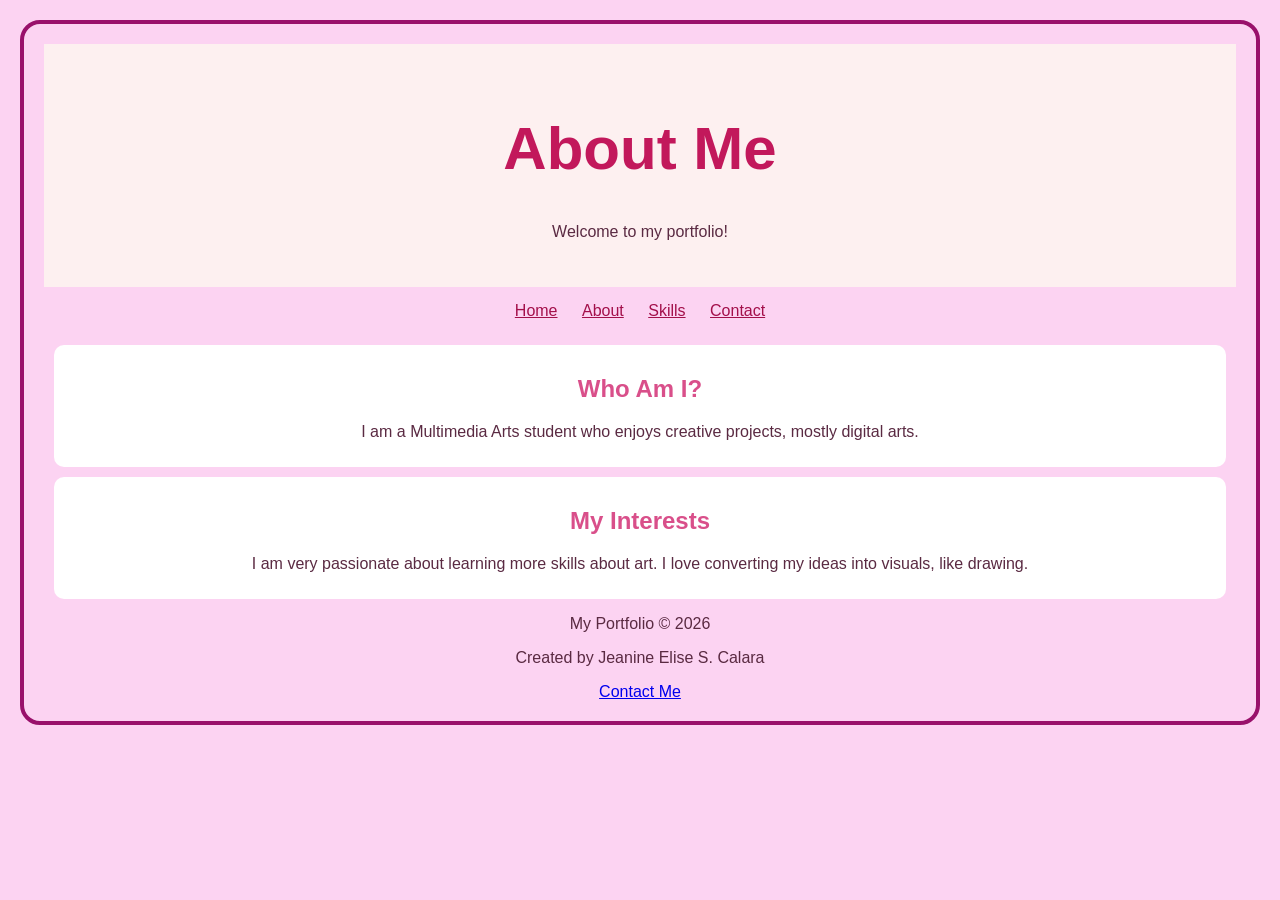
==== about.html @ 8e0172e3 "Add about page and update homepage" ====
<!DOCTYPE html>
<html lang="en">
<head>
    <meta charset="UTF-8">
    <meta name="viewport" content="width=device-width, initial-scale=1.0">
    <title>About Me</title>
</head>
<style>
    body {
        background-color: #fcd3f2;
        font-family: "Comic Sans MS", "Arial Rounded MT Bold", Arial, sans-serif;
        text-align: center;
        border: 4px solid #99106b; 
        border-radius: 20px; 
        margin: 20px; 
        padding: 20px;
    }
    header {
        background-color: rgb(253, 240, 240);
        padding: 30px;
        
    }
    h1 {
    color: #c2185b;
}
header h1 {
    font-size: 60px;
}

h2 {
    color: #d94f8a;
}

h3 {
    color: #a83d6d;
}

p {
    color: #5a2a42;
}

    
    nav {
        padding: 15px
    }
    nav a {
        margin: 10px;
        color: #a30f4a;
    }
    section {
        background-color: white;
        margin: 10px;
        padding: 10px;
        border-radius: 10px;
    }
    
    </style>
    </head>

<body>
    <header>
        <h1>
            About Me
        </h1>
        <p> Welcome to my portfolio!</p>
    </header>
    <nav>
        <a href="index.html">Home</a>
        <a href="about.html">About</a>
        <a href="skills.html">Skills</a>
        <a href="contact.html">Contact</a>
    </nav>
    <main>
        <section>
            <h2> Who Am I?</h2>
            <p>I am a Multimedia Arts student who enjoys creative projects, mostly digital arts.  
            </p>
        </section>
        <section>
            <h2> My Interests</h2>
            <p> I am very passionate about learning more skills about art.
                I love converting my ideas into visuals, like drawing. 
            </p>
        </section>
    </main>
    <footer>
        <p> My Portfolio &copy; 2026</p>
        <p> Created by Jeanine Elise S. Calara</p>
        <a href="contact.html">Contact Me</a>
    </footer>
</body>
</html>
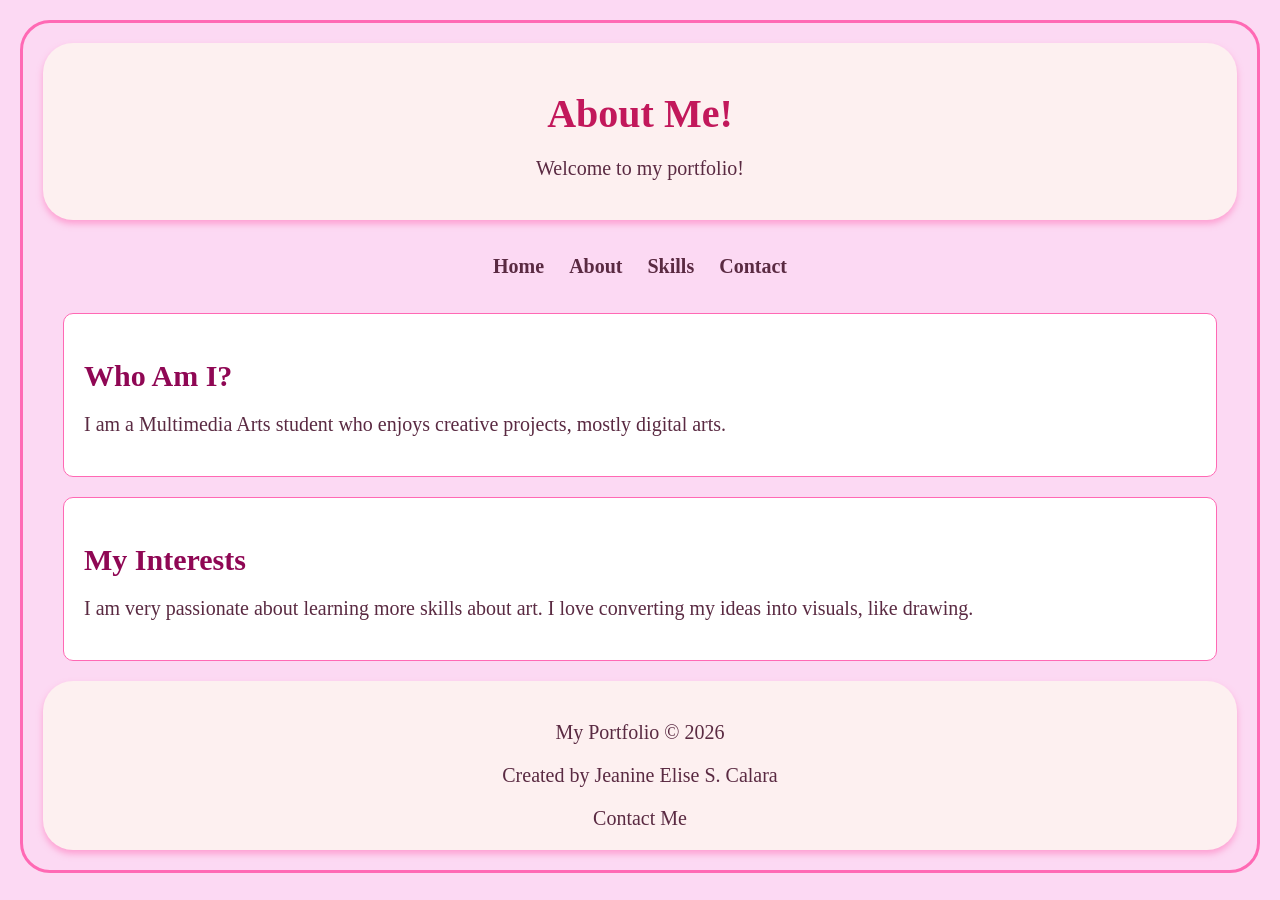
==== commit ffdeb689: "Link all pages to external stylesheet" ====
--- a/about.html
+++ b/about.html
@@ -4,63 +4,13 @@
     <meta charset="UTF-8">
     <meta name="viewport" content="width=device-width, initial-scale=1.0">
     <title>About Me</title>
+    <link rel="stylesheet" href="css/style.css">
 </head>
-<style>
-    body {
-        background-color: #fcd3f2;
-        font-family: "Comic Sans MS", "Arial Rounded MT Bold", Arial, sans-serif;
-        text-align: center;
-        border: 4px solid #99106b; 
-        border-radius: 20px; 
-        margin: 20px; 
-        padding: 20px;
-    }
-    header {
-        background-color: rgb(253, 240, 240);
-        padding: 30px;
-        
-    }
-    h1 {
-    color: #c2185b;
-}
-header h1 {
-    font-size: 60px;
-}
-
-h2 {
-    color: #d94f8a;
-}
-
-h3 {
-    color: #a83d6d;
-}
-
-p {
-    color: #5a2a42;
-}
-
-    
-    nav {
-        padding: 15px
-    }
-    nav a {
-        margin: 10px;
-        color: #a30f4a;
-    }
-    section {
-        background-color: white;
-        margin: 10px;
-        padding: 10px;
-        border-radius: 10px;
-    }
-    
-    </style>
-    </head>
 
 <body>
     <header>
         <h1>
-            About Me
+            About Me!
         </h1>
         <p> Welcome to my portfolio!</p>
     </header>
@@ -71,12 +21,12 @@
         <a href="contact.html">Contact</a>
     </nav>
     <main>
-        <section>
+        <section class="card">
             <h2> Who Am I?</h2>
             <p>I am a Multimedia Arts student who enjoys creative projects, mostly digital arts.  
             </p>
         </section>
-        <section>
+        <section class="card">
             <h2> My Interests</h2>
             <p> I am very passionate about learning more skills about art.
                 I love converting my ideas into visuals, like drawing. 
--- a/css/style.css
+++ b/css/style.css
@@ -0,0 +1,202 @@
+
+:root {
+    /*color roles*/
+    --color-background: #fcd9f3;
+    --color-text: #5a2a42;
+    --color-accent: #ff69b4;
+    --color-heading: #c2185b;
+    --color-link: #a30f4a;
+    --color: var(--color-text);
+    --color-hover: var(--color-accent);
+    --color-border: var(--color-accent);
+    --color-border-hover: var(--color-accent);
+    --color-shadow: rgba(255, 105, 180, 0.5);
+    --color-shadow-hover: rgba(255, 105, 180, 0.7);
+    --color-subheading: #d94f8a;
+    --color-subheading-hover: #ff69b4;
+    --color-surface: #ffffff;
+    --color-header: #fdf0f0;
+    --color-table: #ffe6f0;
+    --color-table-light: #fff5fa;
+    --color-button: #e6196b;
+
+    /*type scale*/
+    --text-xs: 0.75rem;
+    --text-sm: 0.875rem;
+    --text-md: 1rem;
+    --text-lg: 1.125rem;
+    --text-title: 60px;
+    --text-body:20px;
+
+    /*spacing roles*/
+    --space-1: 5px;
+    --space-2: 10px;
+    --space-3: 15px;
+    --space-4: 20px;
+    --space-5: 30px;
+}
+
+/* Global Styles */
+body {
+    background-color: var(--color-background);
+    color: var(--color-text);
+    font-family: "IM Fell English", serif;
+    font-size: var(--text-body);
+    text-align: center;
+    border: 3px solid var(--color-border);
+    border-radius: 30px;
+    padding: var(--space-4);
+
+    margin: var(--space-4);
+}
+ul, ol {
+    padding-left: 25px;
+    text-align: left;
+}
+
+h1, h2, h3, h4, h5, h6 {
+    margin-bottom: var(--space-3);
+}
+
+h1 {
+    color: var(--color-heading);
+}
+
+h2 {
+    color: #8f0754;
+    font-weight: bold;
+}
+
+h3, h4, h5, h6 {
+    color: var(--color-subheading);
+}
+
+
+p {
+    color: var(--color-text);
+}
+
+/* Header Styles */
+header {
+    background-color: var(--color-header);
+    padding: var(--space-4);
+    border-radius: 30px;
+    box-shadow: 0 4px 6px var(--color-shadow);
+    margin-bottom: var(--space-4); 
+}
+
+/* Navigation Styles */
+nav {
+     padding: var(--space-3);
+    margin-bottom: var(--space-3);
+    
+}
+
+nav a {
+    color: var(--color);
+    text-decoration: none;
+    margin: 0 var(--space-2);
+    font-weight: bold;
+}
+nav a:hover,
+nav a:focus {
+    color: var(--color-hover);
+}
+
+/*Reusable components*/
+
+.card {
+     background-color: var(--color-surface);
+    margin: var(--space-4);
+    padding: var(--space-4);
+    border: 1px solid var(--color-border);
+    border-radius: 10px;
+    text-align: left;
+}
+
+button {
+    background-color: var(--color-button);
+    color: var(--color-surface);
+    border: 3px solid var(--color-border);
+    border-radius: 5px;
+    padding: var(--space-2) var(--space-4);
+    cursor: pointer;
+    font-size: var(--text-md);
+}
+
+/* Footer Styles */
+footer {
+    background-color: var(--color-header);
+    padding: var(--space-4);
+    border-radius: 30px;
+    box-shadow: 0 4px 6px var(--color-shadow);
+    margin-top: var(--space-4);
+}
+
+footer a {
+    color: var(--color);
+    text-decoration: none;
+    margin: 0 var(--space-2);
+}
+
+/* Contact Form Styles */
+form {
+    display: flex;
+    flex-direction: column;
+    align-items: center;
+    gap: var(--space-3);
+}
+
+label {
+    font-weight: bold;
+    color: var(--color-link);
+    display: block;
+    margin-bottom: var(--space-1);
+    margin-top: var(--space-2);
+}
+
+input, textarea {
+    width: 70%;
+    height: 40px;
+    padding: var(--space-2);
+    border: 2px solid var(--color-border);
+    border-radius: 5px;
+    font-size: var(--text-md);
+}
+
+/* Table Styles */
+table {
+    width: 100%;
+    border-collapse: collapse;
+    margin-top: var(--space-4);
+}
+
+caption {
+    font-weight: bold;
+    margin-bottom: var(--space-2);
+    color: var(--color-heading);
+    font-size: var(--text-lg);
+}
+
+th, td {
+    border: 1px solid var(--color-border);
+    padding: var(--space-2);
+    text-align: left;
+}
+ th {
+    background-color: var(--color-table);
+    color: var(--color-text);
+ }
+
+ td {
+    background-color: var(--color-table-light);
+    color: var(--color-text);
+ }
+
+
+
+
+
+
+
+
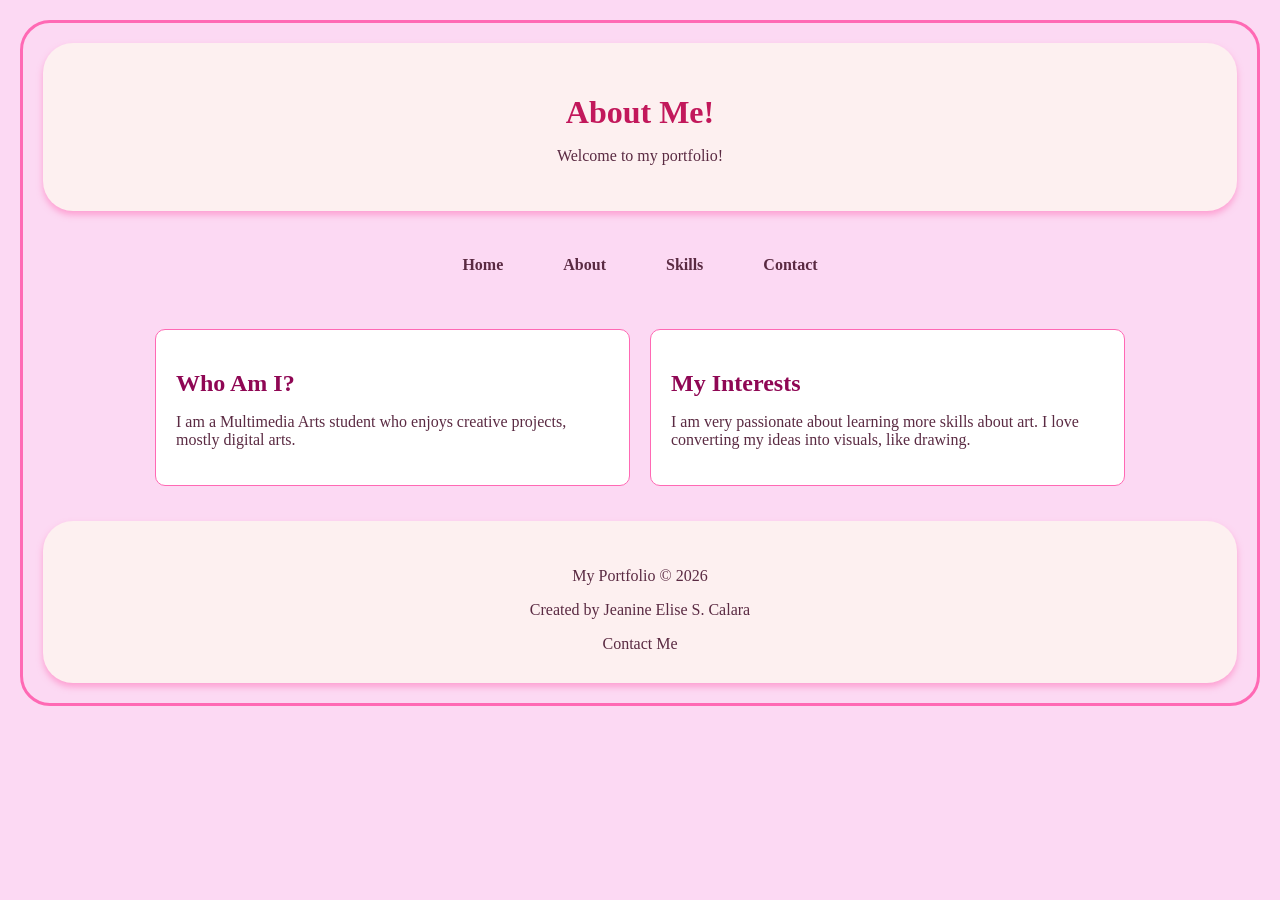
==== commit 11267d91: "Add mobile navigation toggle" ====
--- a/about.html
+++ b/about.html
@@ -15,10 +15,18 @@
         <p> Welcome to my portfolio!</p>
     </header>
     <nav>
+        <button type="button" class="menu-toggle" aria-expanded="false">
+        Menu
+        </button>
+
+    <div class="nav-links">
+ 
         <a href="index.html">Home</a>
         <a href="about.html">About</a>
         <a href="skills.html">Skills</a>
         <a href="contact.html">Contact</a>
+    </div>
+
     </nav>
     <main>
         <section class="card">
@@ -38,5 +46,7 @@
         <p> Created by Jeanine Elise S. Calara</p>
         <a href="contact.html">Contact Me</a>
     </footer>
+
+    <script src="js/script.js"></script>
 </body>
 </html>
--- a/css/style.css
+++ b/css/style.css
@@ -1,4 +1,7 @@
 
+* {
+    box-sizing: border-box;
+}
 :root {
     /*color roles*/
     --color-background: #fcd9f3;
@@ -18,7 +21,7 @@
     --color-header: #fdf0f0;
     --color-table: #ffe6f0;
     --color-table-light: #fff5fa;
-    --color-button: #e6196b;
+    --color-button: #88063a;
 
     /*type scale*/
     --text-xs: 0.75rem;
@@ -26,9 +29,9 @@
     --text-md: 1rem;
     --text-lg: 1.125rem;
     --text-title: 60px;
-    --text-body:20px;
-
-    /*spacing roles*/
+    --text-body: 16px;
+
+    /*spacing scales*/
     --space-1: 5px;
     --space-2: 10px;
     --space-3: 15px;
@@ -37,6 +40,13 @@
 }
 
 /* Global Styles */
+
+input:focus,
+textarea:focus {
+    outline: 3px solid var(--color-accent);
+     outline-offset: 2px;
+    }
+
 body {
     background-color: var(--color-background);
     color: var(--color-text);
@@ -46,7 +56,6 @@
     border: 3px solid var(--color-border);
     border-radius: 30px;
     padding: var(--space-4);
-
     margin: var(--space-4);
 }
 ul, ol {
@@ -85,33 +94,70 @@
     margin-bottom: var(--space-4); 
 }
 
+/* Main Layout */
+main {
+    display: grid;
+    grid-template-columns: 1fr;
+    width: 100%;
+    max-width: 1000px;
+    gap: var(--space-4);
+    padding: 15px;
+    margin: 0 auto;
+}
+
 /* Navigation Styles */
 nav {
-     padding: var(--space-3);
+    display: flex;
+    justify-content: center;
+    align-items: center;
+    flex-wrap: wrap;
+    gap: var(--space-2);
+    padding: var(--space-3);
     margin-bottom: var(--space-3);
     
 }
+
+.nav-links {
+    display: flex;
+    justify-content: center;
+    align-items: center;
+    flex-wrap: wrap;
+    gap: var(--space-2);
+}
+
 
 nav a {
     color: var(--color);
     text-decoration: none;
     margin: 0 var(--space-2);
+    padding: var(--space-2) var(--space-3);
     font-weight: bold;
+    transition: color 0.2s ease, background-color 0.2s ease;
 }
 nav a:hover,
 nav a:focus {
     color: var(--color-hover);
 }
 
+/* Hide the menu button on larger screens */
+.menu-toggle {
+    display: none;
+}
+
+
 /*Reusable components*/
 
 .card {
      background-color: var(--color-surface);
-    margin: var(--space-4);
+    margin: 0;
     padding: var(--space-4);
     border: 1px solid var(--color-border);
     border-radius: 10px;
     text-align: left;
+}
+
+section {
+    width: 100%;
 }
 
 button {
@@ -122,6 +168,14 @@
     padding: var(--space-2) var(--space-4);
     cursor: pointer;
     font-size: var(--text-md);
+
+    transition: background-color 0.2s ease, transform 0.2s ease;
+}
+
+button:hover,
+button:focus {
+    background-color: var(--color-border-hover);
+    transform: translateY(-2px);
 }
 
 /* Footer Styles */
@@ -156,8 +210,8 @@
 }
 
 input, textarea {
-    width: 70%;
-    height: 40px;
+    width: 100%;
+    max-width: 600px;
     padding: var(--space-2);
     border: 2px solid var(--color-border);
     border-radius: 5px;
@@ -165,10 +219,19 @@
 }
 
 /* Table Styles */
+
+.table-container {
+    overflow-x: auto;
+    width: 100%;
+    padding: 0 10px;
+    min-width: 0;
+}
+
 table {
     width: 100%;
     border-collapse: collapse;
-    margin-top: var(--space-4);
+    
+    
 }
 
 caption {
@@ -180,7 +243,7 @@
 
 th, td {
     border: 1px solid var(--color-border);
-    padding: var(--space-2);
+    padding: 5px;
     text-align: left;
 }
  th {
@@ -193,10 +256,73 @@
     color: var(--color-text);
  }
 
-
-
-
-
-
-
-
+/* Mobile Navigation */
+@media (max-width: 599px) {
+    nav {
+        flex-direction: column;
+        align-items: center;
+        gap: var(--space-2);
+    }
+
+    .menu-toggle {
+        display: block;
+    }
+
+     .nav-links {
+        display: none;
+        flex-direction: column;
+        align-items: center;
+        width: 100%;
+    }
+       
+    .nav-links.nav-open {
+        display: flex;
+    }
+        
+
+    nav a {
+        width: 100%;
+        max-width: 200px;
+        text-align: center;
+        margin: 0;
+
+    }
+}
+
+ /* Media Query 1 */
+@media (min-width: 600px) {
+    main {
+        grid-template-columns: repeat(2, minmax(0, 1fr));
+    }
+    main section:only-child {
+        grid-column: 1 / -1;
+    }
+}
+
+
+/*Media Query 2 */
+@media (min-width: 800px) {
+    nav {
+        gap: var(--space-3);
+    }
+}
+
+/* Media Query 3 */
+@media (min-width: 1000px) {
+    header, footer {
+        padding: var(--space-5);
+    }
+}
+
+@media (prefers-reduced-motion: reduce) {
+    nav a,
+    button {
+        transition: none;
+    }
+}
+
+
+
+
+
+
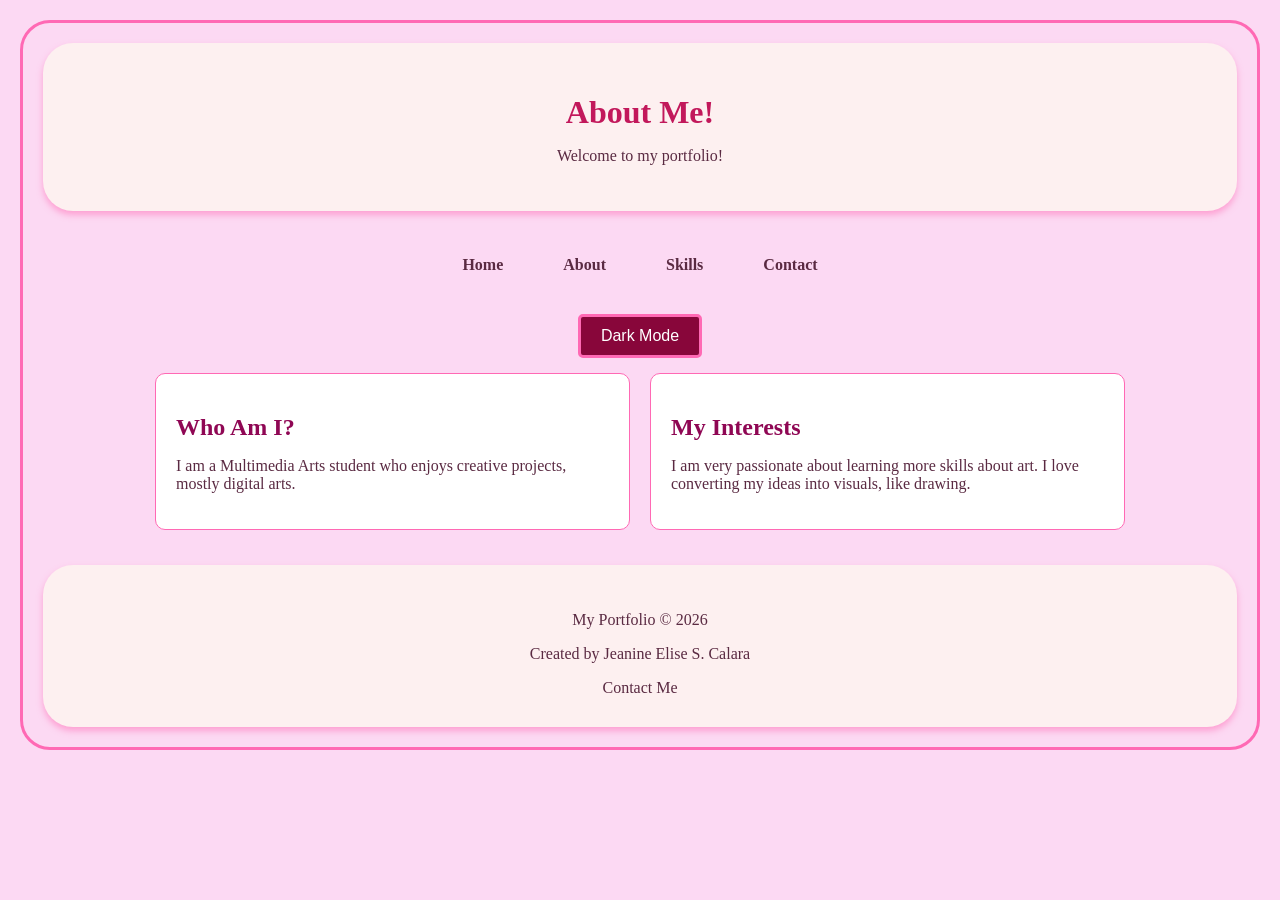
==== commit 34d50d80: "Add dark mode toggle" ====
--- a/about.html
+++ b/about.html
@@ -26,8 +26,10 @@
         <a href="skills.html">Skills</a>
         <a href="contact.html">Contact</a>
     </div>
-
     </nav>
+    <button type="button" class="theme-toggle">
+        Dark Mode
+    </button>
     <main>
         <section class="card">
             <h2> Who Am I?</h2>
--- a/css/style.css
+++ b/css/style.css
@@ -321,8 +321,158 @@
     }
 }
 
-
-
-
-
-
+/* Dark Mode Styles */
+body.dark-theme {
+     background-color: #241b24;
+     color: #f7eaf2;
+}
+
+body.dark-theme h1,
+body.dark-theme h2,
+body.dark-theme h3 {
+    color: #ff91c8;
+}
+
+body.dark-theme .card,
+body.dark-theme section {
+    background-color: #382731;
+    color: #f7eaf2;
+}
+
+body.dark-theme input,
+body.dark-theme textarea,
+body.dark-theme select {
+     background-color: #352738;
+    color: #f7eaf2;
+    border-color: #b65c8d;
+}
+
+body.dark-theme table,
+body.dark-theme th,
+body.dark-theme td {
+    border-color: #b65c8d;
+}
+
+body.dark-theme th {
+    background-color: #7e3c67;
+    color: #ffffff;
+}
+
+body.dark-theme .theme-toggle {
+    background-color: #7a2852;
+    color: #ffffff;
+    border-color: #ff91c8;
+}
+
+/* Improve text contrast in dark mode */
+body.dark-theme p,
+body.dark-theme li,
+body.dark-theme label,
+body.dark-theme td,
+body.dark-theme figcaption {
+    color: #f7eaf2;
+}
+
+body.dark-theme h1,
+body.dark-theme h2,
+body.dark-theme h3 {
+    color: #ffacd5;
+}
+
+body.dark-theme a {
+    color: #ffc2e0;
+}
+
+body.dark-theme a:hover,
+body.dark-theme a:focus {
+    color: #ffffff;
+}
+
+body.dark-theme .card,
+body.dark-theme section {
+    color: #f7eaf2;
+}
+
+body.dark-theme input::placeholder,
+body.dark-theme textarea::placeholder {
+    color: #d9c3d2;
+    opacity: 1;
+}
+
+/* Dark mode header and footer backgrounds */
+body.dark-theme {
+    --color-header: #30212d;
+    --color-shadow: rgba(0, 0, 0, 0.3);
+}
+
+/* Dark mode navigation area */
+body.dark-theme nav {
+    background-color: #30212d;
+    border-radius: 15px;
+}
+
+/* Dark mode header and footer text */
+body.dark-theme header,
+body.dark-theme footer {
+    background-color: var(--color-header);
+    color: #f7eaf2;
+    box-shadow: 0 4px 6px var(--color-shadow);
+}
+
+body.dark-theme header p,
+body.dark-theme footer p {
+    color: #f7eaf2;
+}
+
+/* Dark mode table colors */
+body.dark-theme table {
+    background-color: #30212d;
+}
+
+body.dark-theme th {
+    background-color: #59334d;
+    color: #ffffff;
+    border-color: #b65c8d;
+}
+
+body.dark-theme td {
+    background-color: #352738;
+    color: #f7eaf2;
+    border-color: #b65c8d;
+}
+
+body.dark-theme caption {
+    color: #ffacd5;
+}
+
+/* Navigation colors in dark mode */
+body.dark-theme nav {
+    background-color: #30212d;
+}
+
+body.dark-theme nav a {
+    color: #ffc2e0;
+}
+
+body.dark-theme nav a:hover,
+body.dark-theme nav a:focus {
+    color: #ffffff;
+}
+
+/* Menu button and theme toggle in dark mode */
+body.dark-theme .menu-toggle,
+body.dark-theme .theme-toggle {
+    background-color: #7a2852;
+    color: #ffffff;
+    border-color: #ff91c8;
+}
+
+body.dark-theme .menu-toggle:hover,
+body.dark-theme .theme-toggle:hover,
+body.dark-theme .menu-toggle:focus,
+body.dark-theme .theme-toggle:focus {
+    background-color: #a34475;
+    color: #ffffff;
+}
+
+
